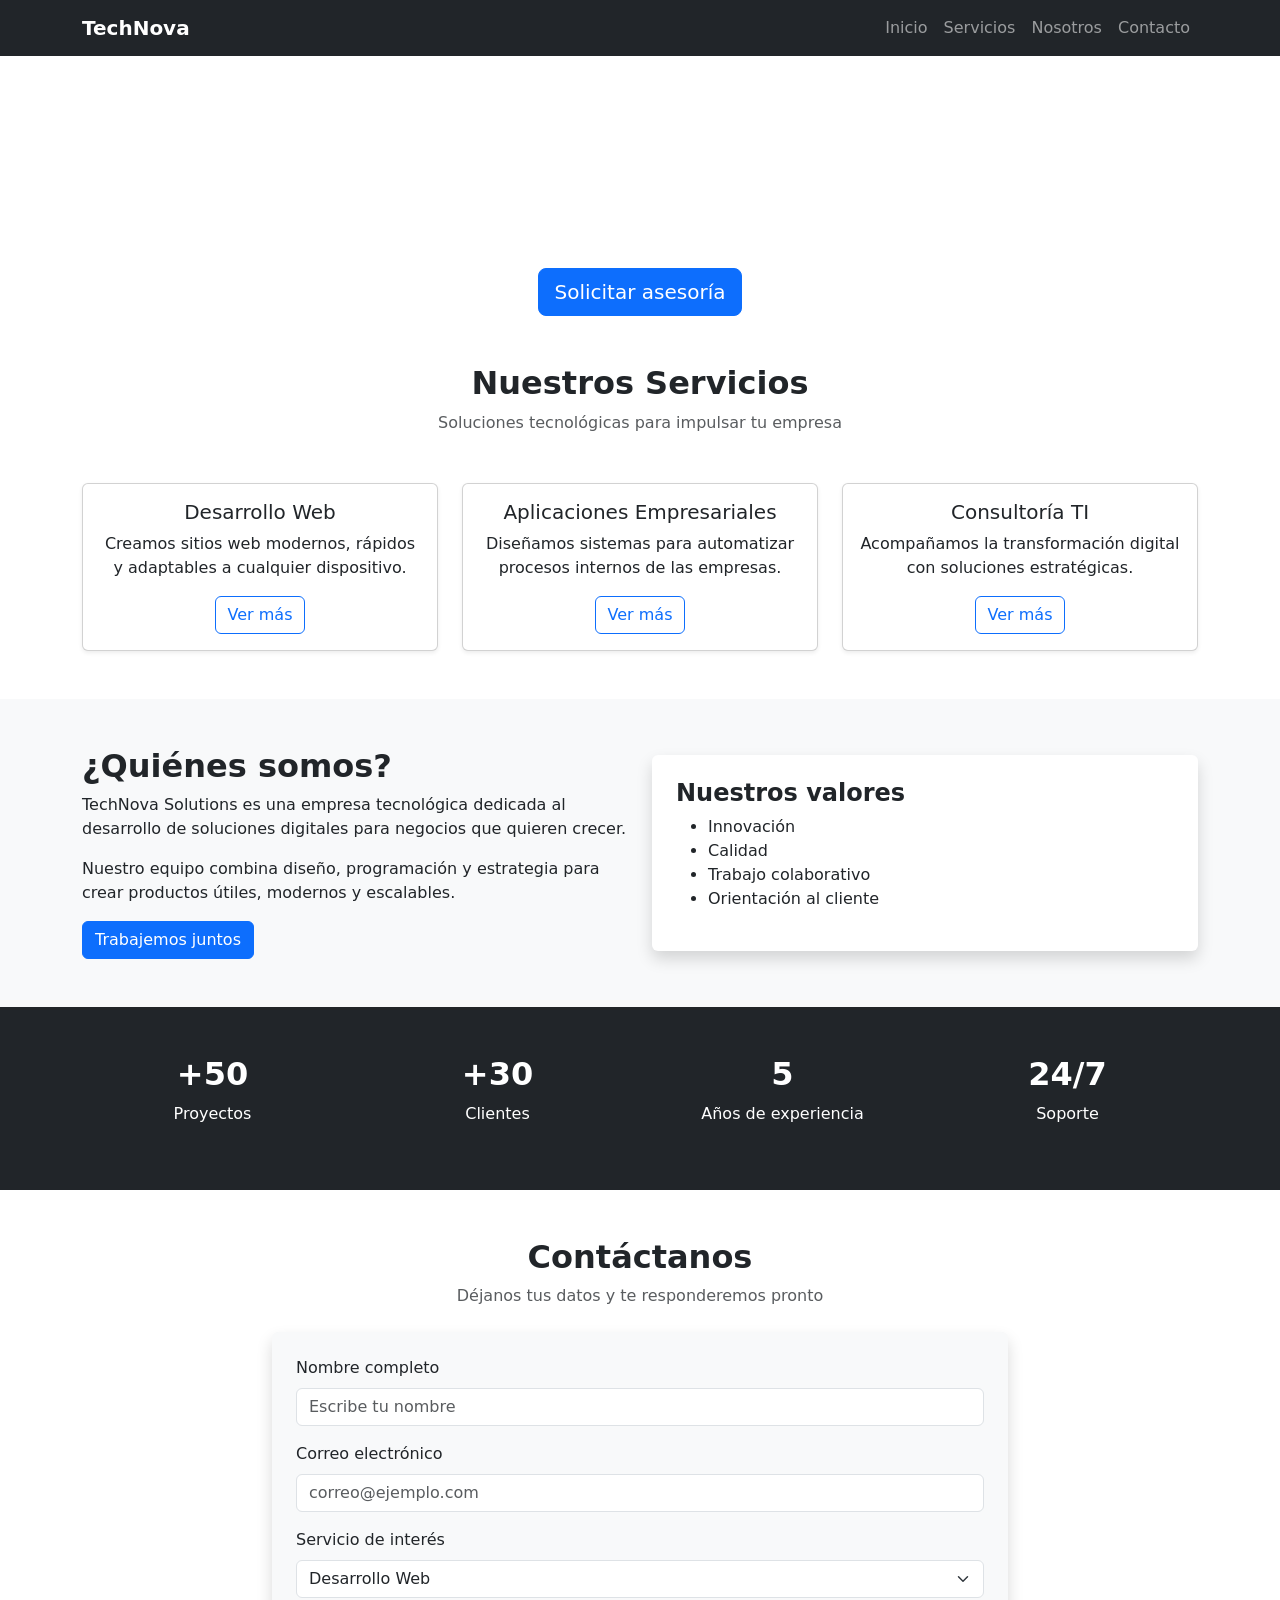
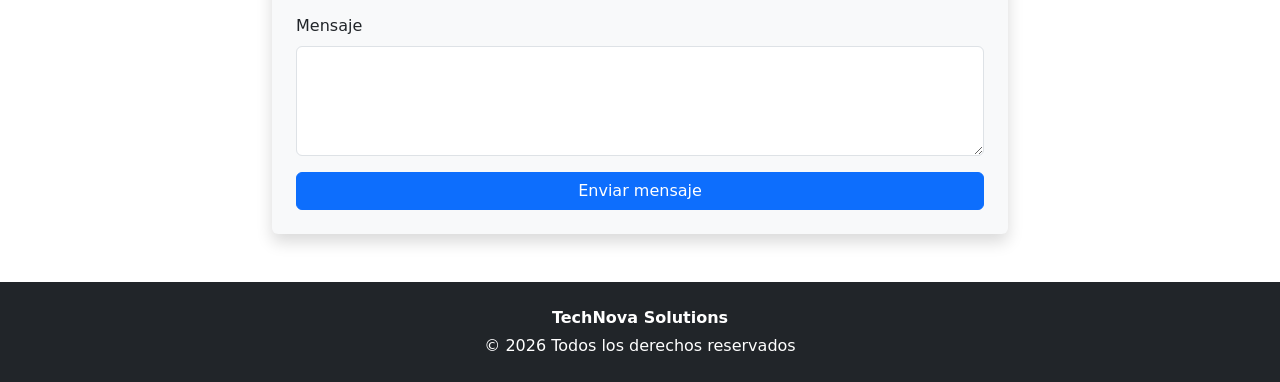
==== index.html @ 4cfc0630 "Rename index2.html to index.html" ====
<!DOCTYPE html>
<html lang="es">
<head>
 <meta charset="UTF-8">
 <meta name="viewport" content="width=device-width, initial-scale=1.0">
 <title>TechNova Solutions</title>
 <!-- Bootstrap CSS -->
 <link
href="https://cdn.jsdelivr.net/npm/bootstrap@5.3.8/dist/css/bootstrap.min.css"
rel="stylesheet">
 <!-- CSS propio -->
 <link rel="stylesheet" href="style.css">
</head>
<body>
 <nav class="navbar navbar-expand-lg navbar-dark bg-dark">
 <div class="container">
 <a class="navbar-brand fw-bold" href="#">TechNova</a>
 <button class="navbar-toggler" type="button" data-bs-toggle="collapse" data-bstarget="#menuPrincipal">
 <span class="navbar-toggler-icon"></span>
 </button>
 <div class="collapse navbar-collapse" id="menuPrincipal">
 <ul class="navbar-nav ms-auto">
 <li class="nav-item"><a class="nav-link" href="#inicio">Inicio</a></li> <li class="nav-item"><a class="nav-link" href="#servicios">Servicios</a></li> <li class="nav-item"><a class="nav-link" href="#nosotros">Nosotros</a></li> <li class="nav-item"><a class="nav-link" href="#contacto">Contacto</a></li> </ul>
 </div>
 </div>
</nav>
<header id="inicio" class="hero text-white text-center d-flex align-items-center"> <div class="container">
 <h1 class="display-4 fw-bold">Soluciones digitales para empresas
modernas</h1>
 <p class="lead mt-3">Creamos software, automatizamos procesos y
transformamos ideas en productos digitales.</p>
 <a href="#contacto" class="btn btn-primary btn-lg mt-3">Solicitar asesoría</a> </div>
</header>
<section id="servicios" class="py-5">
 <div class="container">
 <div class="text-center mb-5">
 <h2 class="fw-bold">Nuestros Servicios</h2>
 <p class="text-muted">Soluciones tecnológicas para impulsar tu empresa</p> </div>
 <div class="row g-4">
 <div class="col-md-4">
 <div class="card h-100 shadow-sm">
 <div class="card-body text-center">
 <h5 class="card-title">Desarrollo Web</h5>
 <p class="card-text">Creamos sitios web modernos, rápidos y adaptables
a cualquier dispositivo.</p>
 <a href="#" class="btn btn-outline-primary">Ver más</a>
 </div>
 </div>
 </div>
 <div class="col-md-4">
 <div class="card h-100 shadow-sm">
 <div class="card-body text-center">
 <h5 class="card-title">Aplicaciones Empresariales</h5>
 <p class="card-text">Diseñamos sistemas para automatizar procesos
internos de las empresas.</p>
 <a href="#" class="btn btn-outline-primary">Ver más</a>
 </div>
 </div>
 </div>
 <div class="col-md-4">
    <div class="card h-100 shadow-sm">
 <div class="card-body text-center">
 <h5 class="card-title">Consultoría TI</h5>
 <p class="card-text">Acompañamos la transformación digital con
soluciones estratégicas.</p>
 <a href="#" class="btn btn-outline-primary">Ver más</a>
 </div>
 </div>
 </div>
 </div>
 </div>
</section>
<section id="nosotros" class="py-5 bg-light">
 <div class="container">
 <div class="row align-items-center">
 <div class="col-md-6">
 <h2 class="fw-bold">¿Quiénes somos?</h2>
 <p>
 TechNova Solutions es una empresa tecnológica dedicada al desarrollo de
soluciones digitales para negocios que quieren crecer.
 </p>
 <p>
 Nuestro equipo combina diseño, programación y estrategia para crear
productos útiles, modernos y escalables.
 </p>
 <a href="#contacto" class="btn btn-primary">Trabajemos juntos</a>
 </div>
 <div class="col-md-6">
 <div class="p-4 bg-white shadow rounded">
 <h4 class="fw-bold">Nuestros valores</h4>
 <ul>
 <li>Innovación</li>
 <li>Calidad</li>
 <li>Trabajo colaborativo</li>
 <li>Orientación al cliente</li>
 </ul>
 </div>
 </div>
 </div>
 </div>
</section>
<section class="py-5 text-center bg-dark text-white">
 <div class="container">
 <div class="row">
 <div class="col-md-3">
 <h2 class="fw-bold">+50</h2>
 <p>Proyectos</p>
 </div>
 <div class="col-md-3">
 <h2 class="fw-bold">+30</h2>
 <p>Clientes</p>
 </div>
 <div class="col-md-3">
 <h2 class="fw-bold">5</h2>
 <p>Años de experiencia</p>
 </div>
 <div class="col-md-3">
 <h2 class="fw-bold">24/7</h2>
 <p>Soporte</p>
 </div>
 </div>
 </div>
</section>
<section id="contacto" class="py-5">
 <div class="container">
 <div class="text-center mb-4">
 <h2 class="fw-bold">Contáctanos</h2>
 <p class="text-muted">Déjanos tus datos y te responderemos pronto</p> </div>
 <div class="row justify-content-center">
 <div class="col-md-8">
 <form class="p-4 shadow rounded bg-light">
 <div class="mb-3">
 <label class="form-label">Nombre completo</label>
 <input type="text" class="form-control" placeholder="Escribe tu nombre"> </div>
 <div class="mb-3">
 <label class="form-label">Correo electrónico</label>
 <input type="email" class="form-control"
placeholder="correo@ejemplo.com">
 </div>
 <div class="mb-3">
 <label class="form-label">Servicio de interés</label>
 <select class="form-select">
 <option>Desarrollo Web</option>
 <option>Aplicación Empresarial</option>
 <option>Consultoría TI</option>
 </select>
 </div>
 <div class="mb-3">
 <label class="form-label">Mensaje</label>
 <textarea class="form-control" rows="4"></textarea>
 </div>
 <button class="btn btn-primary w-100">Enviar mensaje</button>
 </form>
 </div>
 </div>
 </div>
</section>
<footer class="bg-dark text-white text-center py-4">
 <div class="container">
 <p class="mb-1 fw-bold">TechNova Solutions</p>
 <p class="mb-0">© 2026 Todos los derechos reservados</p>
 </div>
</footer>
 <!-- Bootstrap JS -->
 <script
src="https://cdn.jsdelivr.net/npm/bootstrap@5.3.8/dist/js/bootstrap.bundle.min.js"></script>
</body>
</html>
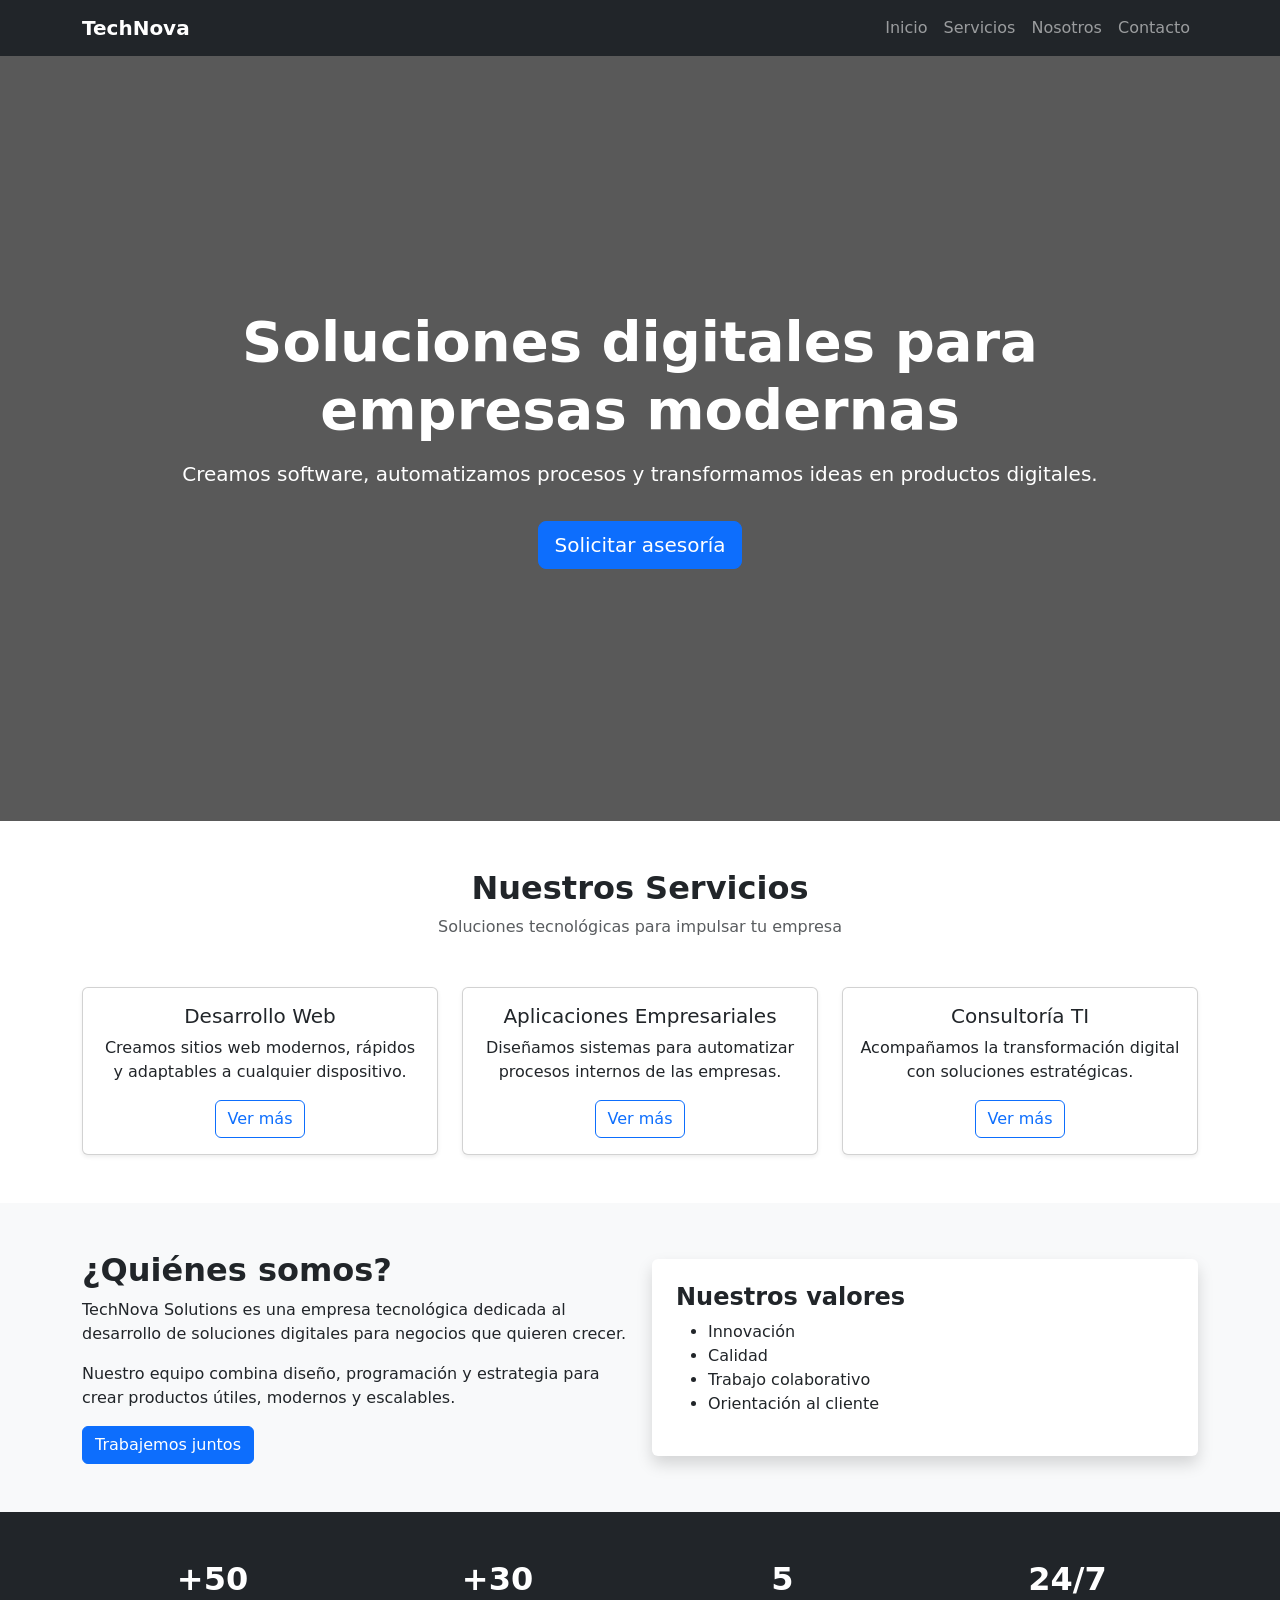
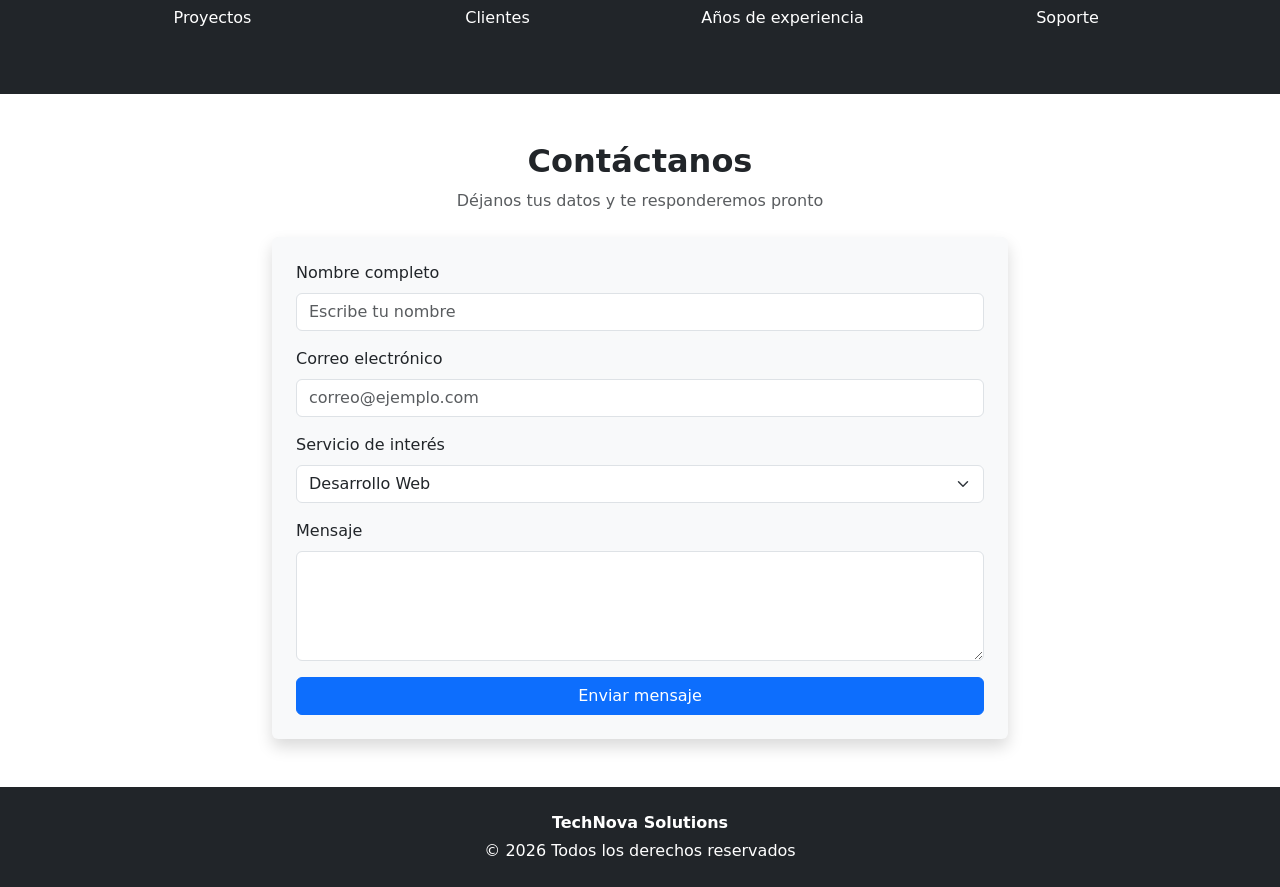
==== commit c3abb36d: "Replace style.css with style2.css" ====
--- a/index.html
+++ b/index.html
@@ -9,7 +9,7 @@
 href="https://cdn.jsdelivr.net/npm/bootstrap@5.3.8/dist/css/bootstrap.min.css"
 rel="stylesheet">
  <!-- CSS propio -->
- <link rel="stylesheet" href="style.css">
+ <link rel="stylesheet" href="style2.css">
 </head>
 <body>
  <nav class="navbar navbar-expand-lg navbar-dark bg-dark">
--- a/style2.css
+++ b/style2.css
@@ -0,0 +1,7 @@
+.hero {
+ min-height: 85vh;
+ background: linear-gradient(rgba(0,0,0,.65), rgba(0,0,0,.65)),
+ url("https://images.unsplash.com/photo-1497366754035-f200968a6e72");
+ background-size: cover;
+ background-position: center;
+}
